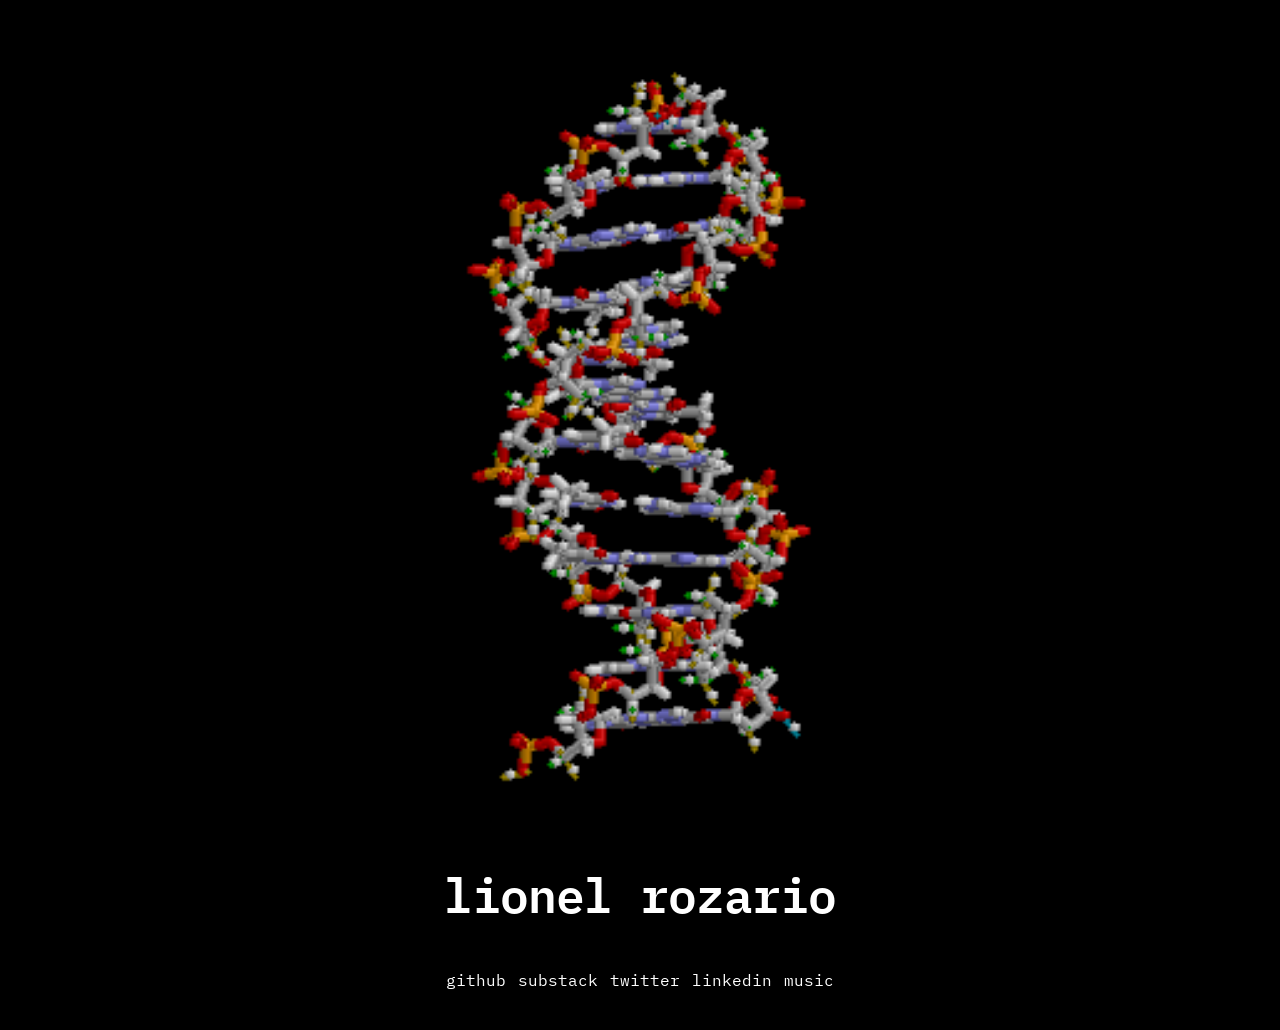
==== index.html @ 9cdd7772 "Update index.html" ====
<!DOCTYPE html>
<html lang="en">
<head>
  <meta charset="UTF-8" />
  <meta name="viewport" content="width=device-width, initial-scale=1" />
  <title>lionel rozario</title>
  <meta name="description" content="links to projects, writing, and music." />
  <link rel="preconnect" href="https://fonts.googleapis.com">
  <link rel="preconnect" href="https://fonts.gstatic.com" crossorigin>
  <link href="https://fonts.googleapis.com/css2?family=IBM+Plex+Mono:wght@400;600&display=swap" rel="stylesheet">
  <link rel="canonical" href="https://midnightoatmeal.github.io" />
  <meta name="theme-color" content="#ffffff" />
  <meta property="og:title" content="lionel rozario" />
  <meta property="og:description" content="links to projects, writing, and music." />
  <style>
    body {
      margin: 0;
      font-family: 'IBM Plex Mono', 'Courier New', monospace;
      background: #000;
      color: #fff;
    }
    .hero {
      min-height: 100vh;
      display: flex;
      flex-direction: column;
      align-items: center;
      justify-content: center;
      padding: 40px 20px;
    }
    .hero-image {
      width: 100%;
      max-width: 450px;
      height: auto;
      display: block;
      margin-bottom: 40px;
      border-radius: 4px;
    }
    h1 {
      font-size: 3rem;
      font-weight: 600;
      margin: 0 0 40px 0;
      letter-spacing: -1px;
    }
    .links {
      display: flex;
      flex-wrap: wrap;
      gap: 12px;
      justify-content: center;
      max-width: 600px;
    }
    .btn {
      display: inline-flex;
      align-items: center;
      gap: 8px;
      padding: 0;
      background: transparent;
      color: #fff;
      text-decoration: none;
      font-size: 1rem;
      transition: opacity 150ms;
    }
    .btn:hover {
      opacity: 0.6;
    }
    @media (max-width: 430px) {
      h1 {
        font-size: 2rem;
      }
      .hero-image {
        margin-bottom: 40px;
      }
    }
  </style>
</head>
<body>
  <div class="hero">
    <!-- Replace this src with your actual image path -->
    <img src="ADN_animation.gif" alt="" class="hero-image" />
    
    <h1>lionel rozario</h1>
    
    <div class="links">
      <a href="https://github.com/midnightoatmeal" target="_blank" rel="noopener noreferrer" class="btn">
        github
      </a>
      <a href="https://lionelrozario.substack.com" target="_blank" rel="noopener noreferrer" class="btn">
        substack
      </a>
      <a href="https://x.com/data_decays" target="_blank" rel="noopener noreferrer" class="btn">
        twitter
      </a>
      <a href="https://www.linkedin.com/in/lionelrozario/" target="_blank" rel="noopener noreferrer" class="btn">
        linkedin
      </a>
      <a href="https://deadreznors.bandcamp.com" target="_blank" rel="noopener noreferrer" class="btn">
        music
      </a>
      </a>
    </div>
  </div>
</body>
</html>
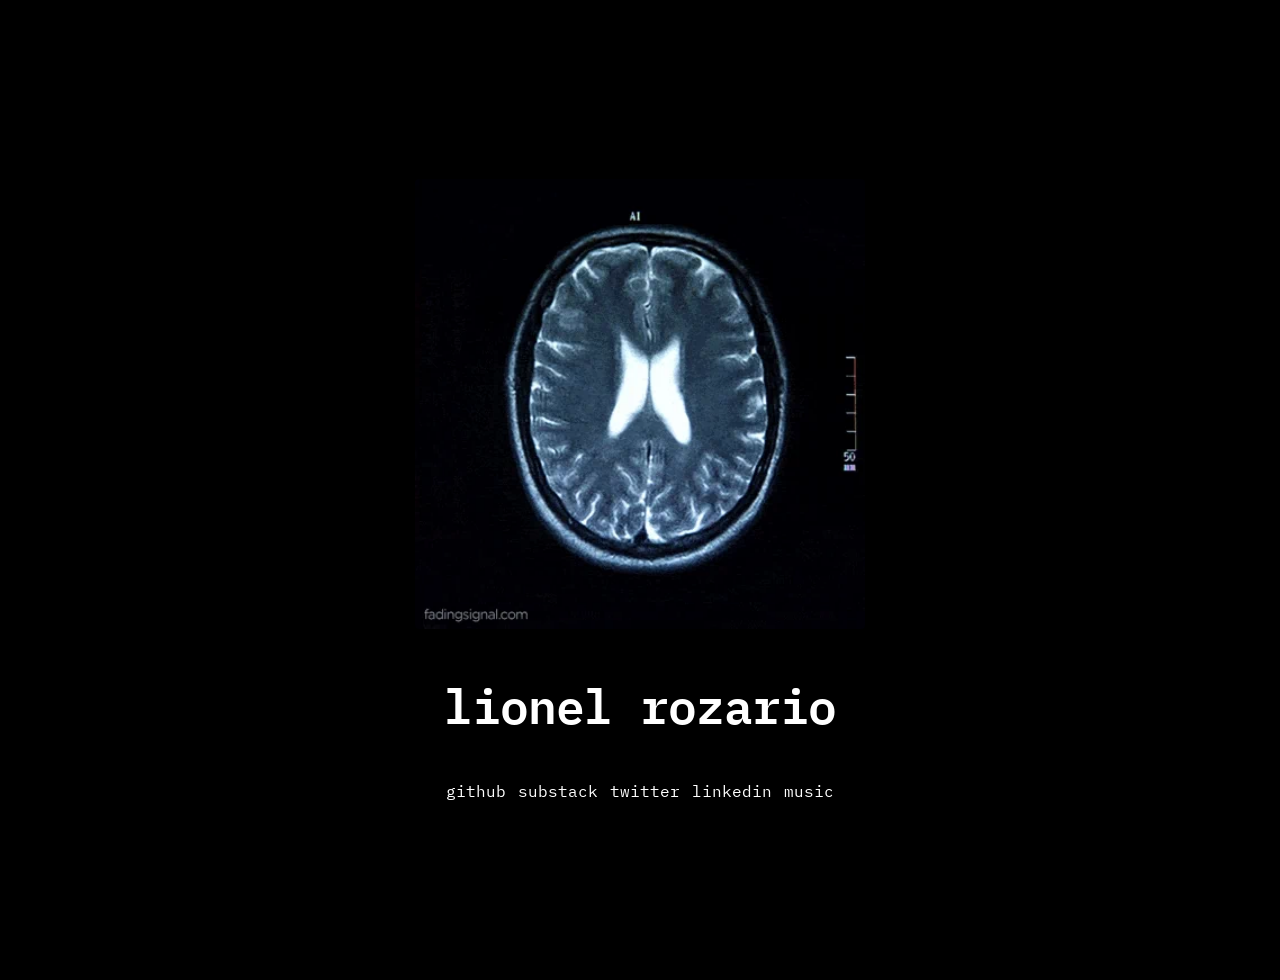
==== commit c4bb03fa: "Update index.html" ====
--- a/index.html
+++ b/index.html
@@ -75,7 +75,7 @@
 <body>
   <div class="hero">
     <!-- Replace this src with your actual image path -->
-    <img src="ADN_animation.gif" alt="" class="hero-image" />
+    <img src="cat.webp" alt="" class="hero-image" />
     
     <h1>lionel rozario</h1>
     
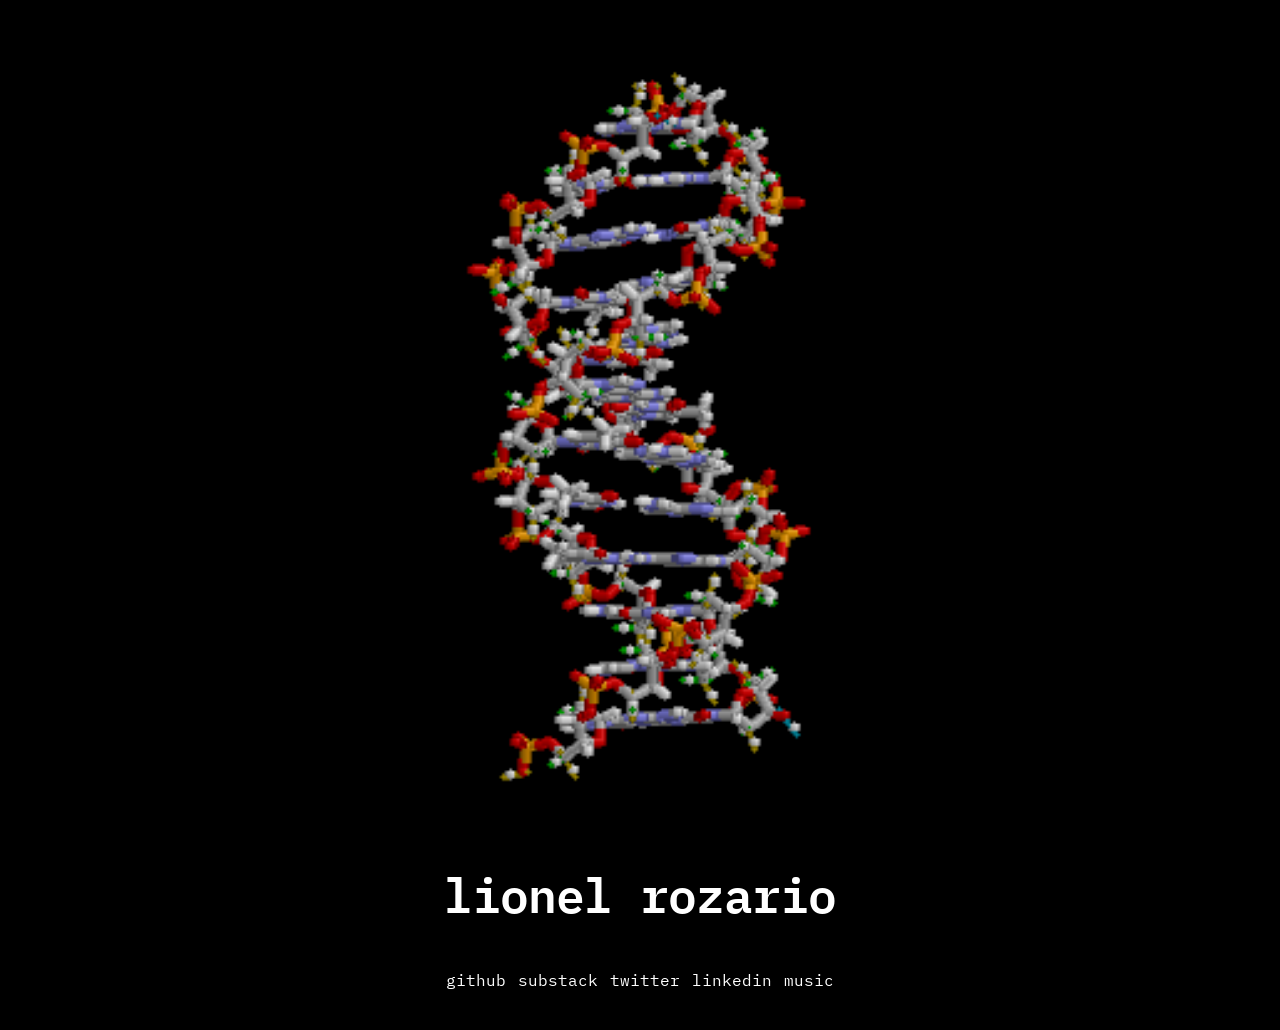
==== commit 4800b3af: "Update index.html" ====
--- a/index.html
+++ b/index.html
@@ -75,7 +75,7 @@
 <body>
   <div class="hero">
     <!-- Replace this src with your actual image path -->
-    <img src="cat.webp" alt="" class="hero-image" />
+    <img src="ADN_animation.gif" alt="" class="hero-image" />
     
     <h1>lionel rozario</h1>
     
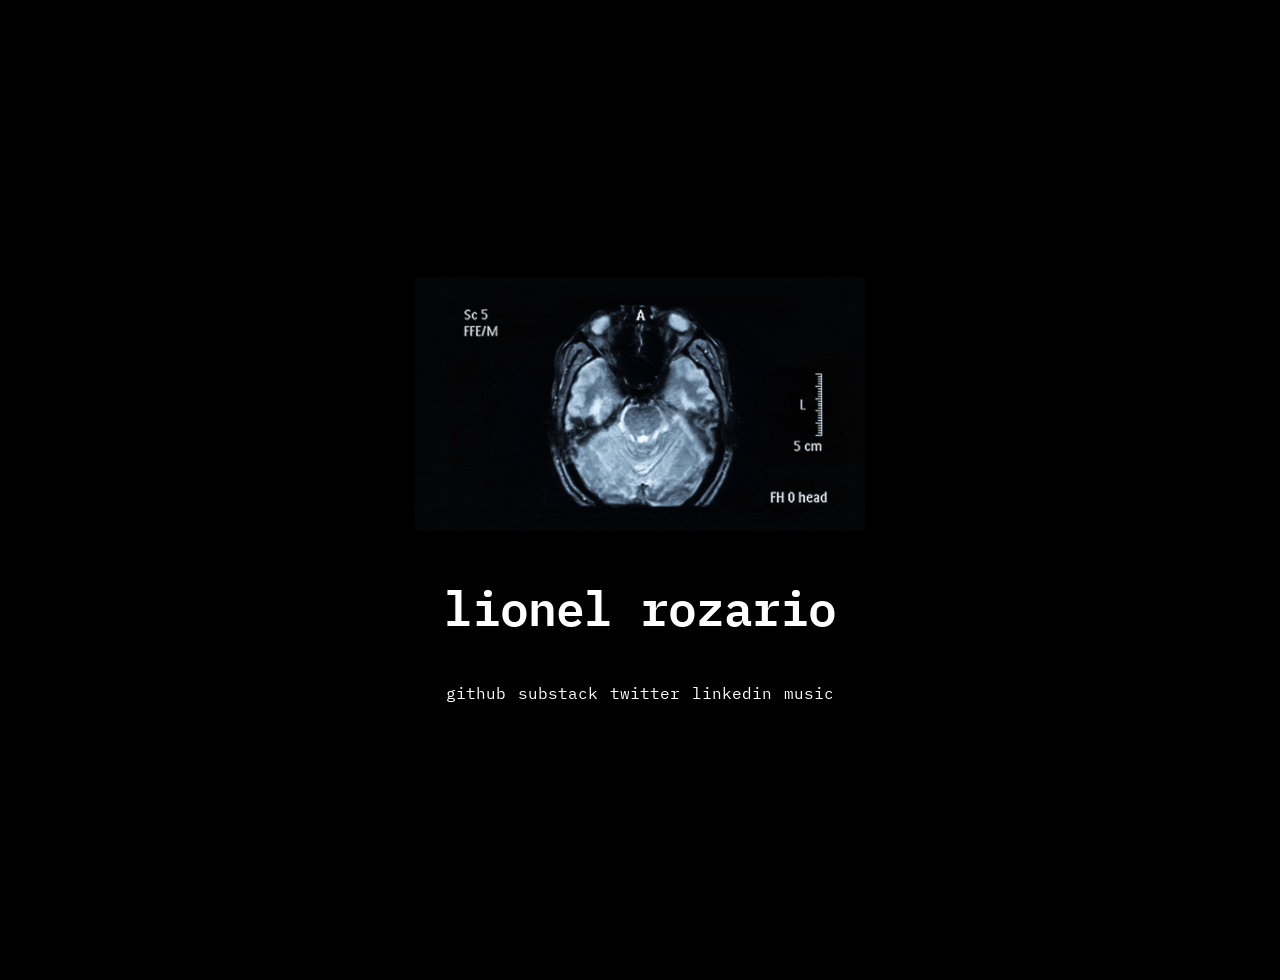
==== commit a931e31c: "Update index.html" ====
--- a/index.html
+++ b/index.html
@@ -75,7 +75,7 @@
 <body>
   <div class="hero">
     <!-- Replace this src with your actual image path -->
-    <img src="ADN_animation.gif" alt="" class="hero-image" />
+    <img src="scan.gif" alt="" class="hero-image" />
     
     <h1>lionel rozario</h1>
     
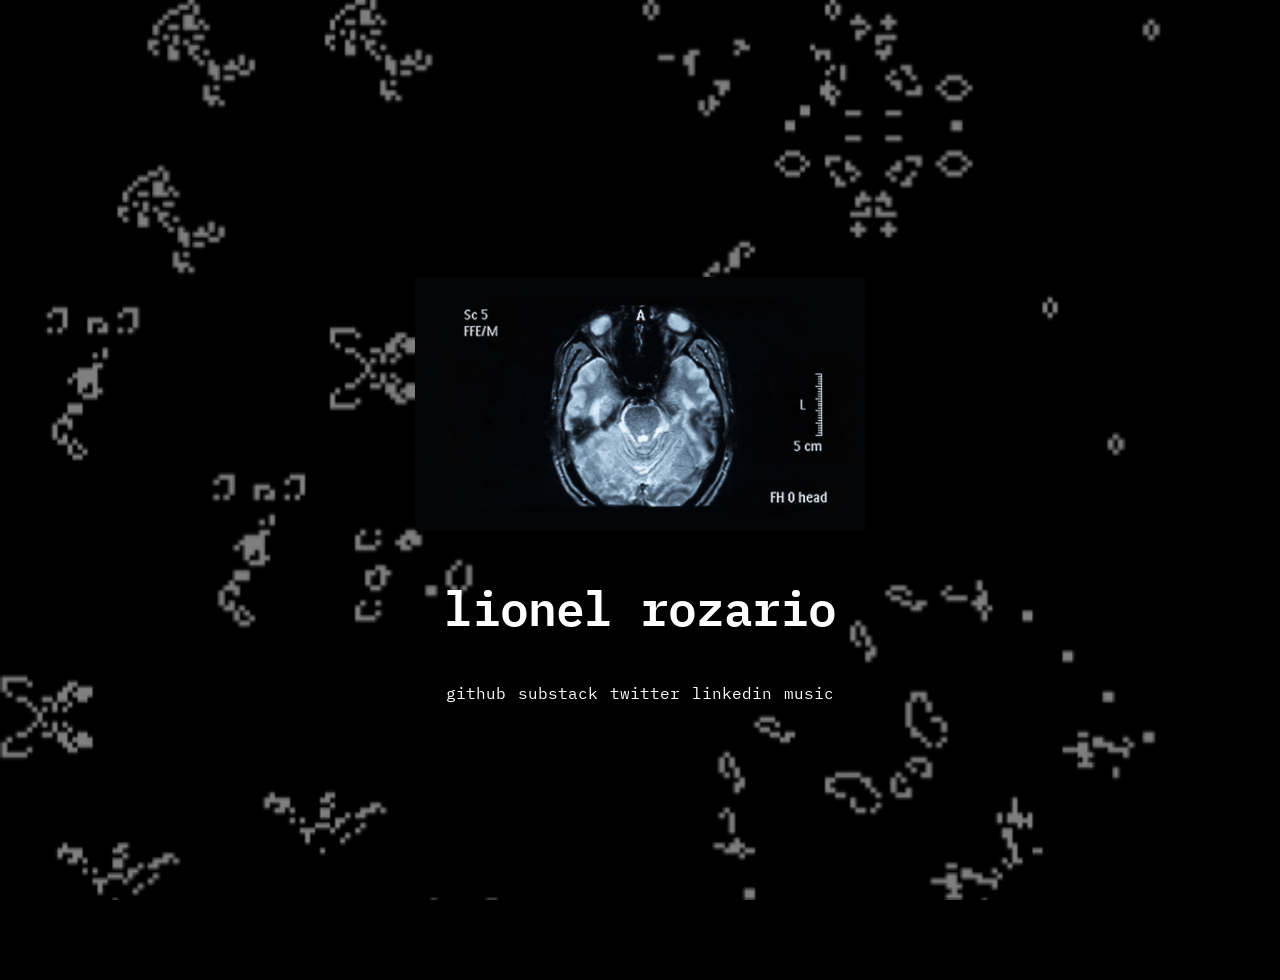
==== commit 3cae66a4: "Update index.html" ====
--- a/index.html
+++ b/index.html
@@ -16,10 +16,23 @@
     body {
       margin: 0;
       font-family: 'IBM Plex Mono', 'Courier New', monospace;
-      background: #000;
+      background: #000 url('conway.gif') center center fixed;
+      background-size: cover;
       color: #fff;
     }
+    body::before {
+      content: '';
+      position: fixed;
+      top: 0;
+      left: 0;
+      right: 0;
+      bottom: 0;
+      background: rgba(0, 0, 0, 0.5);
+      z-index: -1;
+    }
     .hero {
+      position: relative;
+      z-index: 1;
       min-height: 100vh;
       display: flex;
       flex-direction: column;
@@ -62,7 +75,7 @@
     .btn:hover {
       opacity: 0.6;
     }
-    @media (max-width: 430px) {
+    @media (max-width: 640px) {
       h1 {
         font-size: 2rem;
       }
@@ -74,7 +87,6 @@
 </head>
 <body>
   <div class="hero">
-    <!-- Replace this src with your actual image path -->
     <img src="scan.gif" alt="" class="hero-image" />
     
     <h1>lionel rozario</h1>
@@ -95,7 +107,6 @@
       <a href="https://deadreznors.bandcamp.com" target="_blank" rel="noopener noreferrer" class="btn">
         music
       </a>
-      </a>
     </div>
   </div>
 </body>
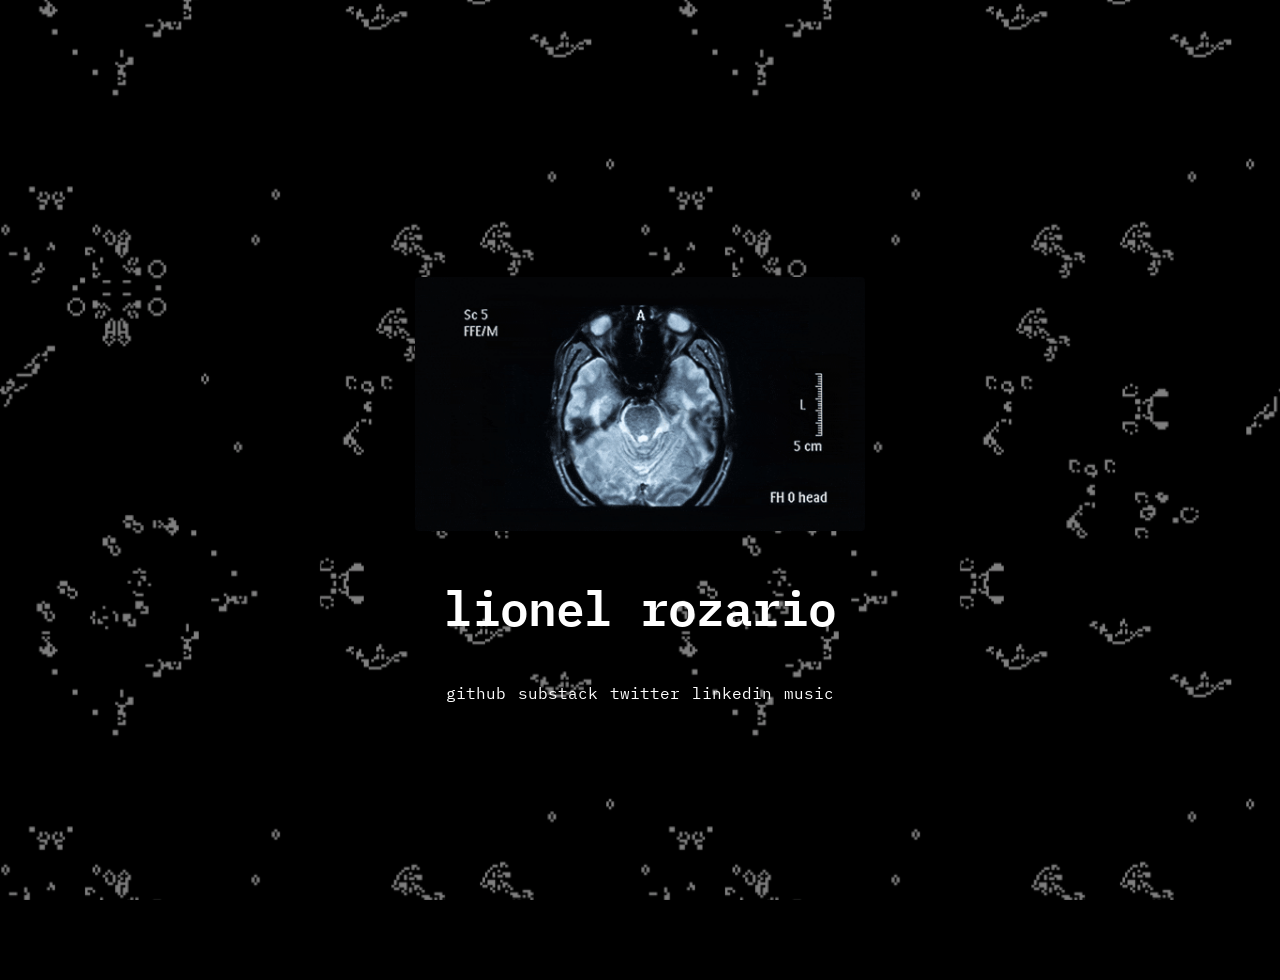
==== commit b4f628b1: "Update index.html" ====
--- a/index.html
+++ b/index.html
@@ -17,7 +17,7 @@
       margin: 0;
       font-family: 'IBM Plex Mono', 'Courier New', monospace;
       background: #000 url('conway.gif') center center fixed;
-      background-size: cover;
+      background-size: 50%;
       color: #fff;
     }
     body::before {
@@ -107,6 +107,7 @@
       <a href="https://deadreznors.bandcamp.com" target="_blank" rel="noopener noreferrer" class="btn">
         music
       </a>
+      </a>
     </div>
   </div>
 </body>
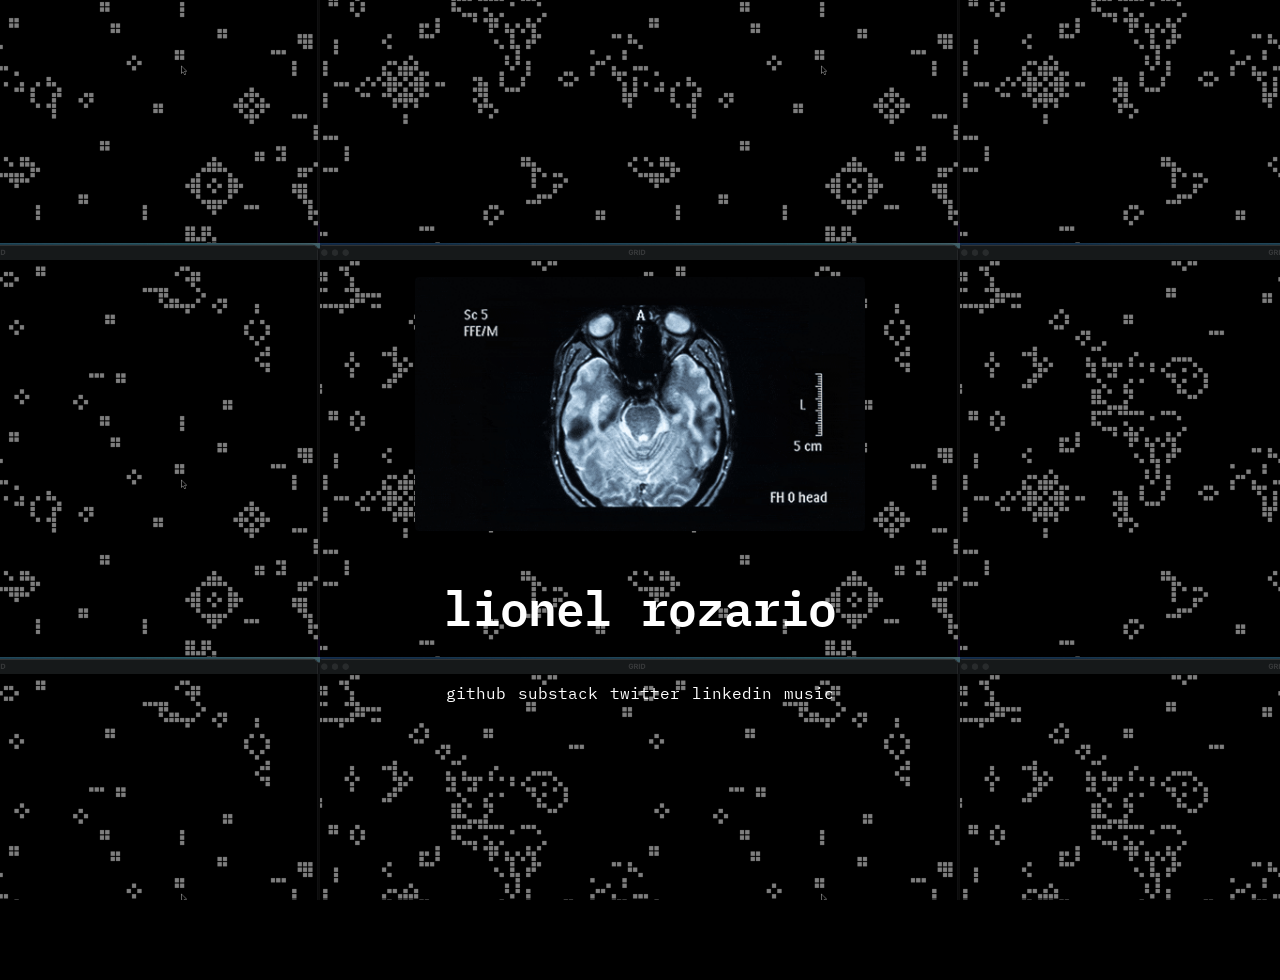
==== commit 2ef17d8d: "Update index.html" ====
--- a/index.html
+++ b/index.html
@@ -16,7 +16,7 @@
     body {
       margin: 0;
       font-family: 'IBM Plex Mono', 'Courier New', monospace;
-      background: #000 url('conway.gif') center center fixed;
+      background: #000 url('conway2.gif') center center fixed;
       background-size: 50%;
       color: #fff;
     }
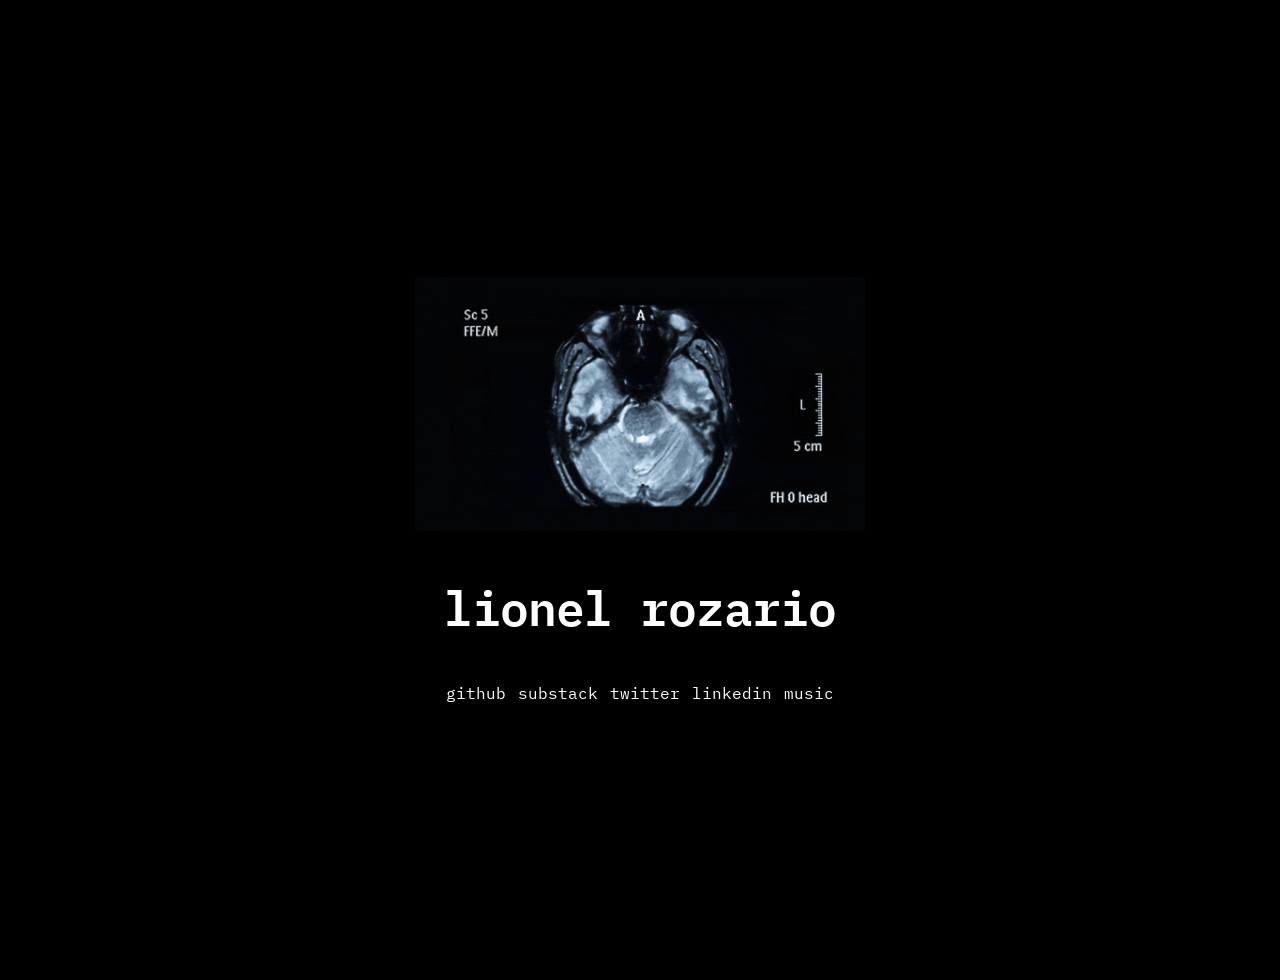
==== commit bb14428a: "Update index.html" ====
--- a/index.html
+++ b/index.html
@@ -16,19 +16,8 @@
     body {
       margin: 0;
       font-family: 'IBM Plex Mono', 'Courier New', monospace;
-      background: #000 url('conway2.gif') center center fixed;
-      background-size: 50%;
+      background: #000;
       color: #fff;
-    }
-    body::before {
-      content: '';
-      position: fixed;
-      top: 0;
-      left: 0;
-      right: 0;
-      bottom: 0;
-      background: rgba(0, 0, 0, 0.5);
-      z-index: -1;
     }
     .hero {
       position: relative;
